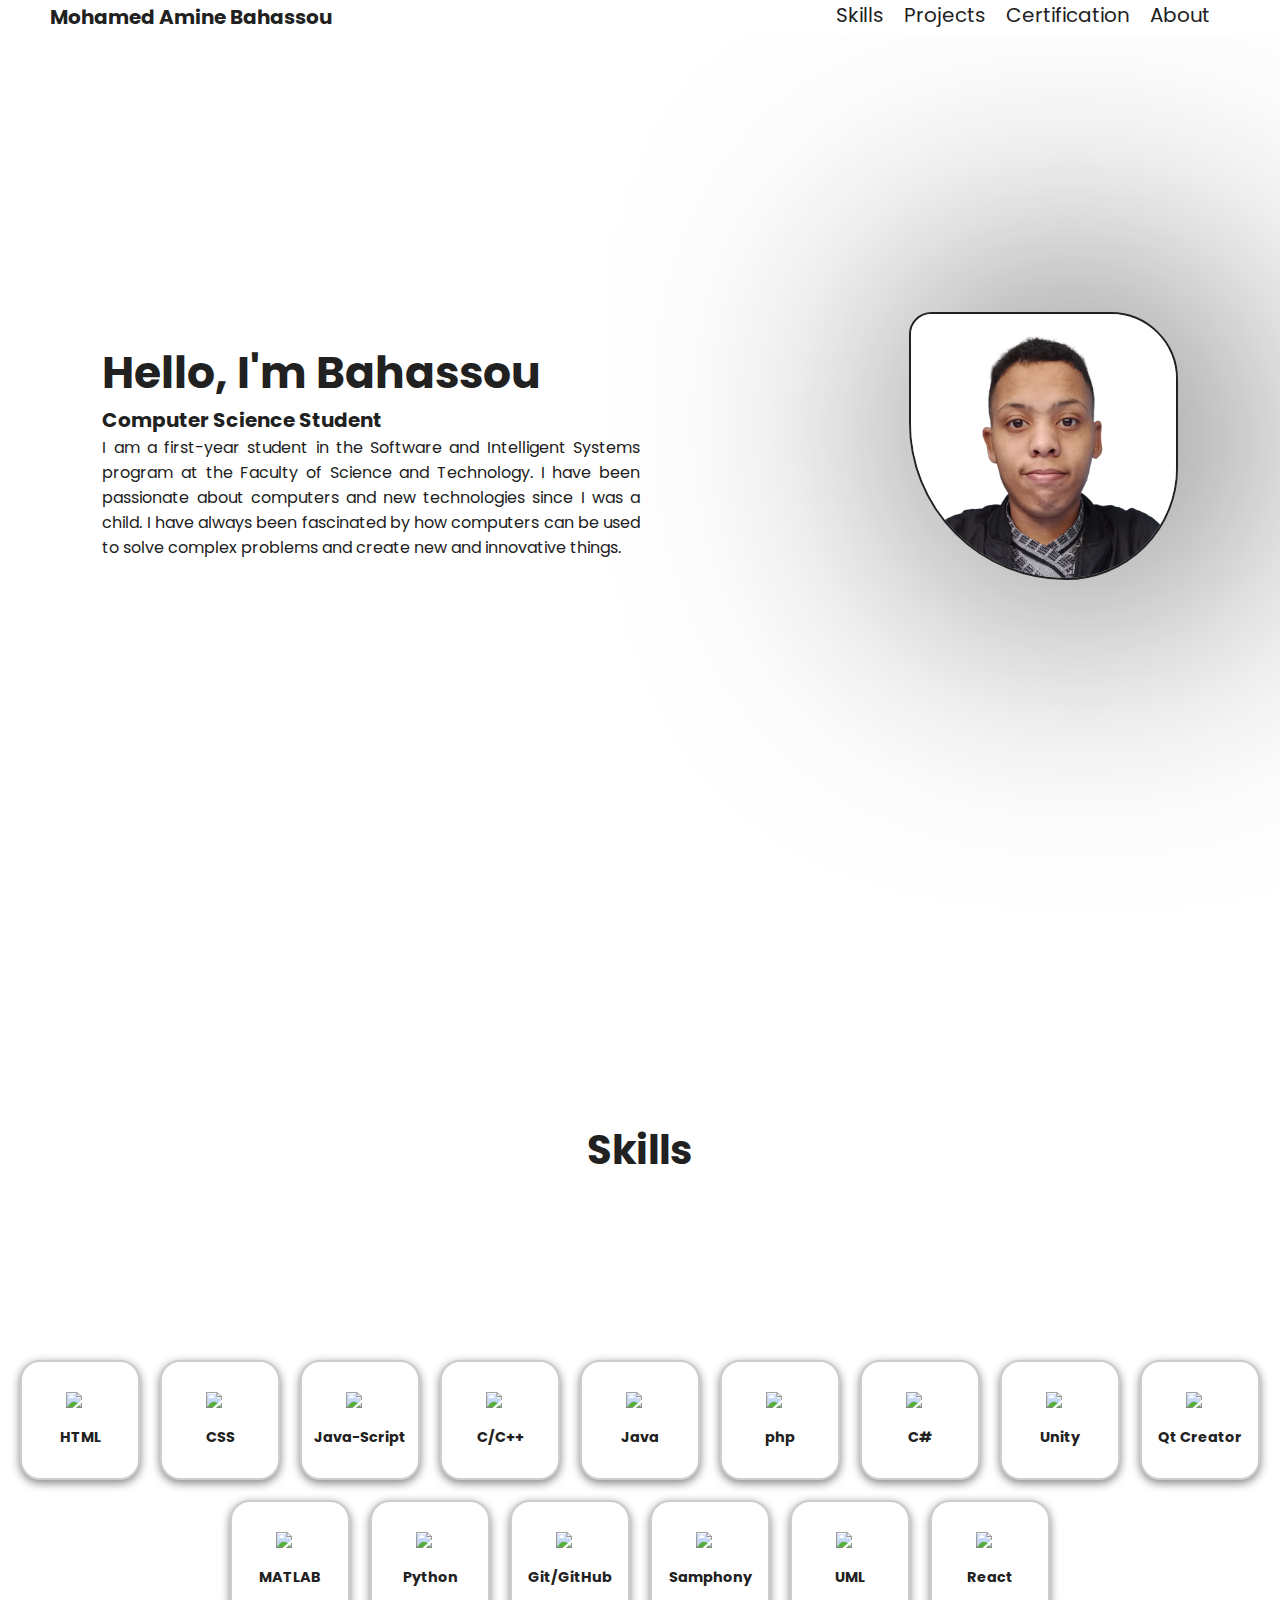
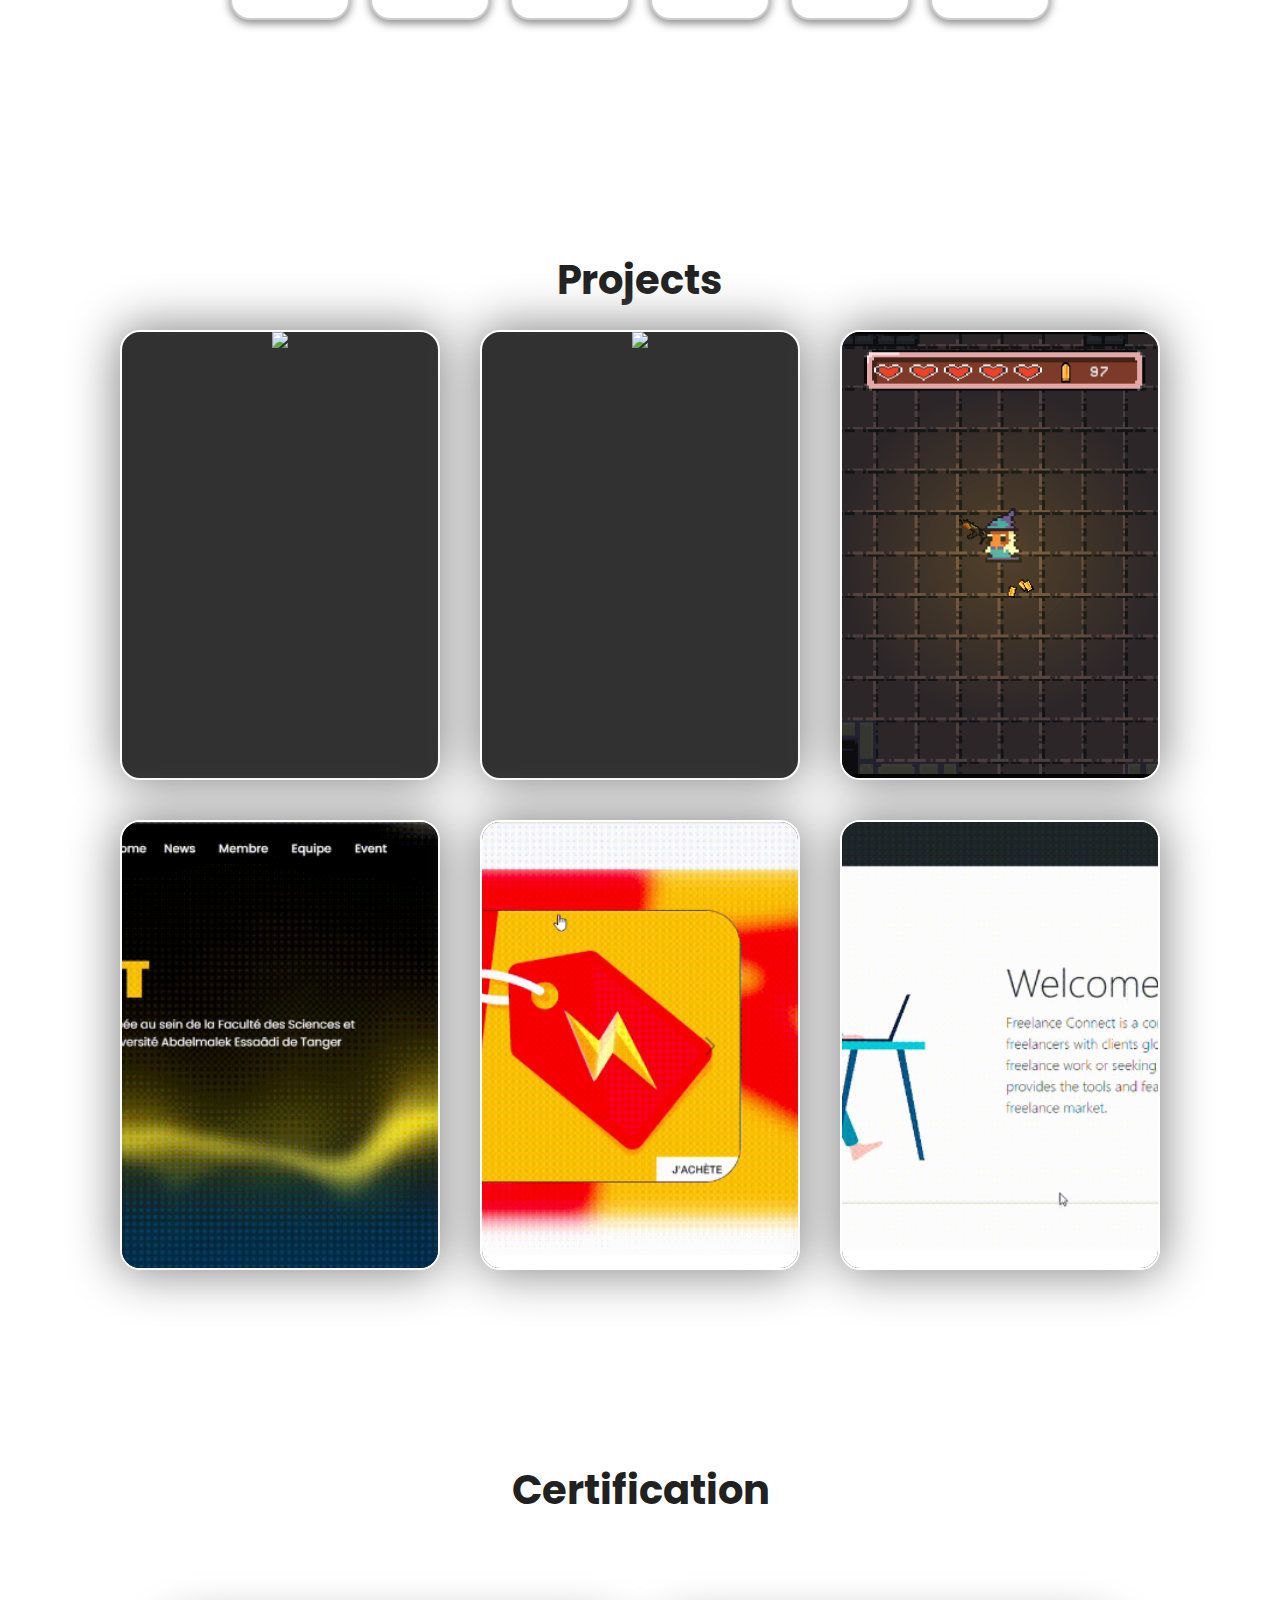
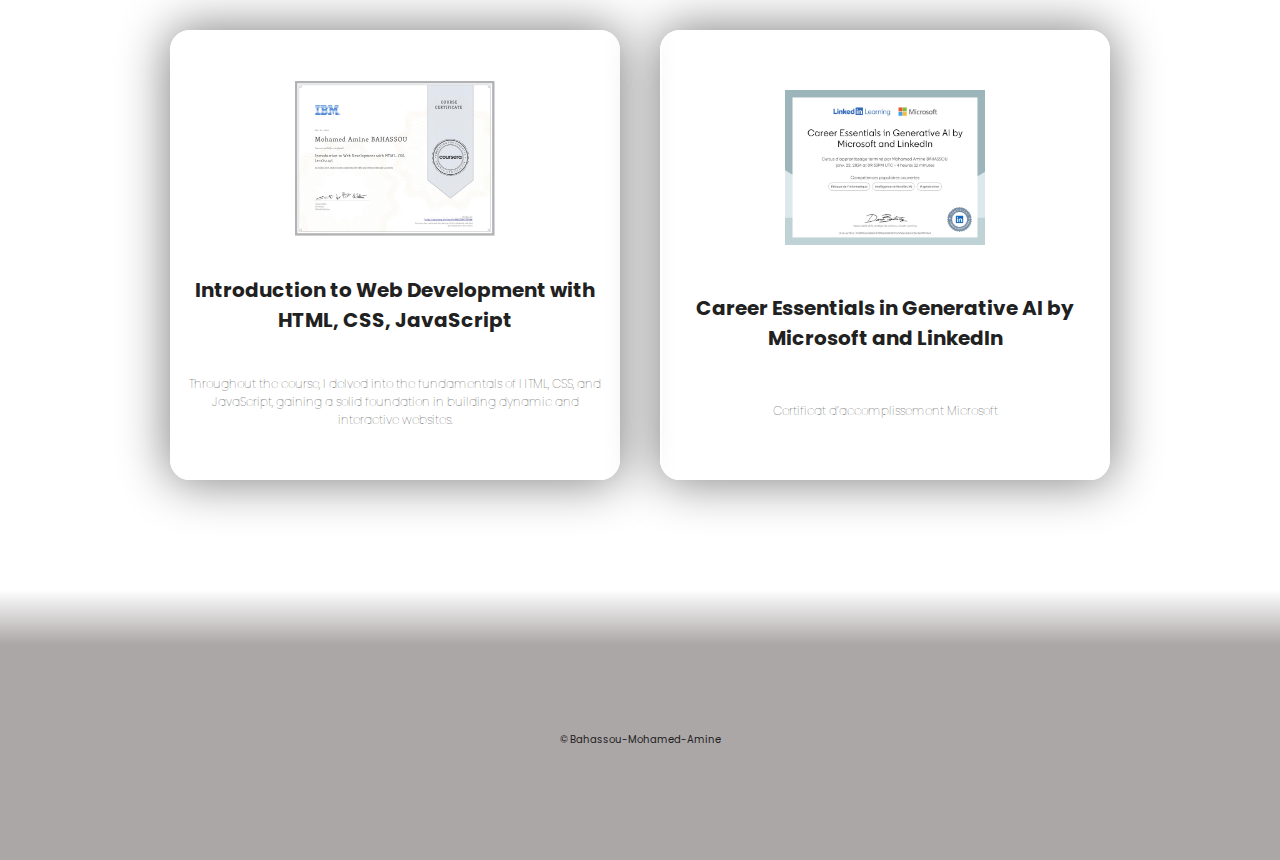
==== index.html @ 05a854dd "views-counter" ====
<!DOCTYPE html>
<html>
<head>
    <title>Mohamed Amine BAHASSOU - Portfolio </title>
    <meta property="og:Mohamed Amine BAHASSOU | Portfolio" content="Mohamed Amine BAHASSOU - Portfolio" />
    <meta name="viewport" content="width=device-width,initial-scale=1.0">
    <link rel="stylesheet" href="style.css">
    <link href='https://fonts.googleapis.com/css?family=Poppins' rel='stylesheet'>
    <link rel="stylesheet" href="https://cdnjs.cloudflare.com/ajax/libs/font-awesome/6.5.1/css/all.min.css" integrity="sha512-DTOQO9RWCH3ppGqcWaEA1BIZOC6xxalwEsw9c2QQeAIftl+Vegovlnee1c9QX4TctnWMn13TZye+giMm8e2LwA==" crossorigin="anonymous" referrerpolicy="no-referrer" />
    <link rel="shortcut icon" href="https://www.svgrepo.com/show/13695/star.svg"  type="image/x-icon" />


</head>
<body >
    <div id="navbar" style="font-size:100px;">
        <div id="logo" >
            <a href="#"><h1 style="color: var(--secondary-color);">Mohamed Amine Bahassou</h1></a>
        </div>
        <div id="btn">
            <ul>
                <li><a href="#skills-section">Skills</a></li>
                <li><a href="#project-section">Projects</a></li>
                <li><a href="#certification-section">Certification</a></li>
                <li><a href="#about-section">About</a></li>
                <i class="fa-solid fa-moon" id="icon" style="cursor: pointer; margin-left: 20px;align-self: center;"></i>

            </ul>
        </div>
    </div>
    <script>
        var icon = document.getElementById("icon") ; 
        icon.onclick = function(){
            document.body.classList.toggle("dark-theme") ;
            if(document.body.classList.contains("dark-theme")){
            icon.classList = "fa-solid fa-sun" ; 
            }else{
            icon.classList = " fa-solid fa-moon" ; 
        } 
        }
    </script>


    <!--home-->

    <div id="home">
        <div class="container">
            <div id="hello">
                <i class="fa-solid fa-hands" style="color: #FFD43B;font-size: 50px;"></i>
                <h1>Hello, I'm Bahassou</h1>
                <h3>Computer Science Student</h3>
                <p>I am a first-year student in the Software and Intelligent Systems program at the Faculty of Science and Technology. I have been passionate about computers and new technologies since I was a child. I have always been fascinated by how computers can be used to solve complex problems and create new and innovative things.</p>
            </div>
            <div id="cover">
                <img src="img/Photo.png" width="50%">
            </div>
            <div class="website-counter-container"> 
                <a href='http://www.freevisitorcounters.com'>more on freevisitorcounters.com</a> <script type='text/javascript' src='https://www.freevisitorcounters.com/auth.php?id=892b68105a5a5cbf2c7d70c978893a005394b566'></script>
                <script type="text/javascript" src="https://www.freevisitorcounters.com/en/home/counter/1192663/t/3"></script>    
            </div>

        </div>
    </div>
    <div id="skills-section">
        <h1  id="title"><i class="fa-solid fa-code"></i> Skills </h1>
        <div id="skills">
            <div id="skill">
                <img src="https://cdn-icons-png.flaticon.com/512/732/732212.png" width="30%">
                <h3>HTML</h3>
            </div>
            <div id="skill">
                <img src="https://cdn-icons-png.flaticon.com/512/732/732190.png" width="30%">
                <h3>CSS</h3>
            </div>
            <div id="skill">
                <img src="https://cdn-icons-png.flaticon.com/512/5968/5968292.png" width="30%">
                <h3>Java-Script</h3>
            </div>
            <div id="skill">
                <img src="https://cdn-icons-png.flaticon.com/512/6132/6132222.png" width="30%">
                <h3>C/C++</h3>
            </div>
            <div id="skill">
                <img src="https://cdn-icons-png.flaticon.com/512/226/226777.png" width="30%">
                <h3>Java</h3>
            </div>
            <div id="skill" >
                <img src="https://cdn-icons-png.flaticon.com/512/5968/5968332.png" width="30%">
                <h3>php</h3>
            </div>
            <div id="skill">
                <img src="https://cdn-icons-png.flaticon.com/512/6132/6132221.png" width="30%">
                <h3>C#</h3>
            </div>
            <div id="skill">
                <img src="https://cdn4.iconfinder.com/data/icons/logos-brands-5/24/unity-512.png" width="30%" style="filter: drop-shadow(0 0 0.35rem rgb(255, 255, 255));">
                <h3>Unity</h3>
            </div>
            <div id="skill">
                <img src="https://upload.wikimedia.org/wikipedia/commons/thumb/0/0b/Qt_logo_2016.svg/1024px-Qt_logo_2016.svg.png" width="30%">
                <h3>Qt Creator</h3>
            </div>
            <div id="skill">
                <img src="https://upload.wikimedia.org/wikipedia/commons/thumb/2/21/Matlab_Logo.png/1200px-Matlab_Logo.png" width="30%">
                <h3>MATLAB</h3>
            </div>
            <div id="skill">
                <img src="https://upload.wikimedia.org/wikipedia/commons/thumb/c/c3/Python-logo-notext.svg/1869px-Python-logo-notext.svg.png" width="30%">
                <h3>Python</h3>
            </div>
            <div id="skill">
                <img src="https://upload.wikimedia.org/wikipedia/commons/thumb/3/3f/Git_icon.svg/2048px-Git_icon.svg.png" width="30%">
                <h3>Git/GitHub</h3>
            </div>
            <div id="skill">
                <img src="https://static-00.iconduck.com/assets.00/symfony-icon-512x512-g7hivt0k.png" width="30%">
                <h3>Samphony</h3>
            </div>
            <div id="skill">
                <img src="https://enzofilangi.fr/en/assets/images/programming-logos/UML.png" width="30%">
                <h3>UML</h3>
            </div>
            <div id="skill">
                <img src="https://upload.wikimedia.org/wikipedia/commons/thumb/a/a7/React-icon.svg/2300px-React-icon.svg.png" width="30%">
                <h3>React</h3>
            </div>


            <!--soon-->

            <!--
            <div id="skill">
                <img src="https://static-00.iconduck.com/assets.00/laravel-icon-1990x2048-xawylrh0.png" width="30%">
                <h3>Laravel</h3>
            </div>
            <div id="skill">
                <img src="https://cdn.iconscout.com/icon/free/png-256/free-microsoft-dotnet-1-1175178.png" width="30%">
                <h3>.NET</h3>
            </div>
            -->
            <!--skill-->
        </div>
        
    </div>


    <!--project section-->

    <div id="project-section">
        <h1 id="title"><i class="fa-solid fa-paperclip" ></i> Projects</h1>
        <div id="projects">
            <div id="project">
                <div class="center">
                    <img src="https://c.clc2l.com/c/thumbnail280/t/q/t/qt-creator-zOz9gO.png">
                </div>
                
                    <div id="description">
                        <p>Management of the Computer Engineering department: <br>
                            <span>A project for module C++ . In this project we are used Qt creator for generate multiple Interfaces. for more details you can click the button bellow.</span> 
                            <br>
                            <span style="font-size: small; font-weight:bold;">
                                Technologies : 
                            </span>
                            <span>
                                <br>
                                QT Creator, C++
                            </span>
                        <div class="links">
                            <a class="github" target="_blank" href="https://github.com/Medamine-Bahassou/Gestion-de-departement-genie-informaique-qt-creator"><i class="fa-brands fa-github"></i></a>
                        </div>
                    </div>
                
            </div>
            
            <div id="project">
                <div class="center">
                    <img src="https://fiverr-res.cloudinary.com/images/q_auto,f_auto/gigs/341563401/original/20e76800e6bf232447d828757be3d4e24d4c1c70/do-your-matlab-programming-simulink-image-and-gui-projects.jpg">
                </div>
                
                <div id="description">
                        <p>Gauss Newton method: <br>
                        <span>A project for module Mathematics for engeneer . In this project we are used MATLAB for Creating the algorithme of Gauss-Newton. for more details you can click the button bellow. </span> 
                        <br>
                        <span style="font-size: small; font-weight:bold;">
                            Technologies : 
                        </span>
                        <span>
                            <br>
                            MATLAB
                        </span>
                    <div class="links">
                        <a target="_blank" href="https://docs.google.com/presentation/d/1ntBXUY_X8pHQ9L26POxz6toremjsD5Uf/edit?usp=sharing&ouid=106565951434007096010&rtpof=true&sd=true"><i class="fas fa-file-powerpoint"></i></a>
                    </div>
                </div>
                
            </div>

            <div id="project">
                <div class="center">
                    <img src="./img/Project/Game.PNG">
                </div>
                
                <div id="description">
                        <p>Dungeon Loop: <br>
                        <span>This project is a 2D top-down game featuring procedural map generation, 
                            as well as pathfinding algorithms such as Dijkstra and A* (A star). 
                            The game provides an immersive experience with dynamically generated maps and challenging navigation scenarios. 
                        </span> 
                        <br>
                        <span style="font-size: small; font-weight:bold;">
                            Technologies : 
                        </span>
                        <span>
                            <br>
                            Unity Game Engine, C#
                        </span>
                        <div class="links">
                            <a class="github" target="_blank" href="https://github.com/Medamine-Bahassou/Unity-Project-Procedural-Map-Generation-PathFinding"><i class="fa-brands fa-github"></i></a>
                            <br><a class="github" target="_blank" href="https://play.unity.com/mg/other/dungeon-loop-webgl"><i class="fa-solid fa-globe"></i></a>    
                        </div>
                </div>
                
            </div>


            
            <div id="project">
                <div class="center">
                    <img src="./img/Project/GamingClub.PNG">
                </div>
                
                <div id="description">
                        <p>AFSTET Gaming Club Website: <br>
                        <span>Le site web du Club Gaming de la FSTT est une plateforme développée en utilisant les technologies PHP,
                             JavaScript, HTML/CSS. Ce site offre une gamme de fonctionnalités permettant de gérer les actualités,
                              les événements, les administrateurs, ainsi que les comptes utilisateurs (connexion et inscription).
                        </span> 
                        <br>
                        <span style="font-size: small; font-weight:bold;">
                            Technologies : 
                        </span>
                        <span>
                            <br>
                            HTML, Bootstrap, PHP
                        </span>
                        <div class="links">
                            <a class="github" target="_blank" href="https://github.com/Medamine-Bahassou/Club_Gaming_FSTT_Website"><i class="fa-brands fa-github"></i></a>
                            <br><a class="github" target="_blank" href="https://medaminebh.000webhostapp.com/home/home.php"><i class="fa-solid fa-globe"></i></a>    
                        </div>
                </div>
                
            </div>




            <div id="project">
                <div class="center">
                    <img src="./img/Project/E-commerce.PNG">
                </div>
                
                <div id="description">
                        <p>MedShop E-Commerce website: <br>
                        <span>MedShop est un site E-Commerce développé avec Symfony et Bootstrap. 
                            Ce site a été réalisé par Mohamed Amine Bahassou. Il offre des fonctionnalités permettant d'ajouter, 
                            supprimer et modifier des produits ou des profils, ainsi que de gérer le panier d'achats et les commandes.
                        </span> 
                        <br>
                        <span style="font-size: small; font-weight:bold;">
                            Technologies : 
                        </span>
                        <span>
                            <br>
                            Symfony , Bootstrap
                        </span>
                    <div class="links">
                        <a class="github" target="_blank" href="https://github.com/Medamine-Bahassou/MedShop_E-Commerce-Website-Symfony"><i class="fa-brands fa-github"></i></a>
                    </div>
                </div>
                
            </div>


            <div id="project">
                <div class="center">
                    <img src="./img/Project/3ML.PNG">
                </div>
                
                <div id="description">
                        <p>3ML: <br>
                        <span>Symfony React app Platform 3ML (عمل) for freelancers, 
                            Project that connect freelancers with tailored job opportunities based on their skills and preferences. 
                        </span> 
                        <br>
                        <span style="font-size: small; font-weight:bold;">
                            Technologies : 
                        </span>
                        <span>
                            <br>
                            Symfony, React, Bootstrap
                        </span>
                        <div class="links">
                            <a class="github" target="_blank" href="https://github.com/Medamine-Bahassou/Symfony-React-app-Platform-3ML"><i class="fa-brands fa-github"></i></a>
                        </div>
                </div>
                
            </div>

            
        </div>
    </div>
    <div id="education-section">
        <div id="educations">
            <div id="education">

            </div>
            <!--education soon-->
        </div>
    </div>
    <div id="certification-section">
        <h1 id="title"><i class="fa-solid fa-certificate"></i> Certification</h1>
        <div id="certifications">
            <div id="certification" class="image-container">
                <img src="img/Certificates/Certificat1.jpg" >
                <h3>Introduction to Web Development with HTML, CSS, JavaScript</h3>
                <span>Throughout the course, I delved into the fundamentals of HTML, CSS, and JavaScript, gaining a solid foundation in building dynamic and interactive websites. </span>
            </div>
            <div id="certification" class="image-container">
                <img src="img/Certificates/Certificat2.jpg" >
                <h3>Career Essentials in Generative AI by Microsoft and LinkedIn</h3>
                <span>Certificat d’accomplissement Microsoft</span>
            </div>
            
            <!--certificat-->

            
            <!--popup certificate-->
            <div class="contain">
                <div class="popup-image">
                    <span>&times;</span>
                    <img src="https://media.licdn.com/dms/image/D5622AQGNZ6VmEHBlSg/feedshare-shrink_1280/0/1705960418934?e=1710979200&v=beta&t=91ksw4JprnMWxMQXSuSDdMYfQ7XGCJTHpJr5dg4gDjs">
                </div>
            </div>
        </div>
        <script>
            document.querySelectorAll('.image-container img').forEach(image =>{
            image.onclick = () => {
            document.querySelector('.popup-image').style.display = 'block';
            document.querySelector('.popup-image img').src = image.getAttribute('src');
            }
            });
            document.querySelector('.popup-image span').onclick = () => {
            document.querySelector('.popup-image').style.display = 'none';
            }
          </script>
    </div>
    <div>
        
    </div>
    <div id="about-section">
        <div id="contact">
            <a  target="_blank" href="https://www.facebook.com/mohamedamine.bahassou.1/"> <i class="fa-brands fa-facebook" ></i></a>
            <a target="_blank" href="https://www.linkedin.com/in/mohamed-amine-bahassou/"><i class="fa-brands fa-linkedin" ></i></a>
            <p style="font-size: x-small;">&copy; Bahassou-Mohamed-Amine</p>
        </div>
    </div>
    
    <script src="java.js"></script>
</body>
</html>
---- style.css ----
/*starting animation */
#home{
    animation-name: start;
    animation-duration: 0.8s;
}

@keyframes start {
    from{
        opacity: 0;
        translate: 0 -20px;
    }
    to{
        opacity: 1;
        translate: 0 0;
    }
}


/*******************/

/*zoom certificate*/
.contain{
    position: relative;
}

.contain .popup-image{
    position: fixed;
    top: 0; left: 0;
    background: rgba(0, 0, 0, 0.705);
    height: 100%;
    width: 100%;
    z-index: 100;
    display: none;
    
}

.popup-image span{
    position: absolute;
    top:20px;right: 0;
    font-size: 60px;
    font-weight: bolder;
    color: #fff;
    cursor: pointer;
    z-index: 100;
}


.contain .popup-image img{
    position: absolute;
    top: 50%; left: 50%;
    transform: translate(-50%,-50%);
    border : 5px solid white ; 
    border-radius: 5px;
    width: 50%;
    object-fit: cover;
}
/*******************/


*{
    padding: 0;
    margin: 0;
    box-sizing: border-box;
    text-decoration: none;
    font-family: 'Poppins';
    scroll-behavior: smooth;
    transition: .2s;
    font-size: 20px;
    /* font-size: 40px; pour  width = 2560 */
}
#title{
    font-size: 200%;
    color: var(--secondary-color);

}


span{
    font-size: small; 
    font-weight: 100;
    font-size: 0.6em;
}

:root{
    --primary-color: #ffffff ; 
    --secondary-color: #212121 ; 
}


.dark-theme{
    --primary-color: #000106 ; 
    --secondary-color: #fff ; 
}

.fa-solid.fa-moon:hover ,.fa-solid.fa-sun:hover {
    transform: rotate(-30deg);
}

.fa-solid.fa-hands:hover{
    transform: rotate(30deg);
}


::selection {
    color: var(--primary-color);
    background: var(--secondary-color);
  }
#projects p::selection{
    color : white ; 
    background: black;
}

#cover{
    text-align: right;
    width:50%;
}


#cover img{
    user-select: none;

    border : 2px solid var(--secondary-color) ; 
    border-radius: 10% 30% 50% 70%;
    animation-name: cover_anim;
    animation-duration: 7s;
    animation-iteration-count: infinite;
    animation-direction: alternate;

    filter: drop-shadow(30px 0px 150px  var(--secondary-color));
    cursor: pointer;
    transition: .2s;
}

@keyframes cover_anim {
    0% {
        border-radius: 50% 60% 50% 70%;
    }
    25% {
        border-radius: 50% 70% 60% 80%;
    }
    50% {
        border-radius: 70% 60% 90% 60%;
    }
    75% {
        border-radius: 60% 65% 50% 70%;
    }
    100% {
        border-radius: 65% 70% 50% 70%;
    }
}



#cover img:hover{
    transform:scale(1.01);
}

  h1{
    text-align: center;
  }
#navbar{
    background-color: var(--primary-color);
    width: 100%;
    position: fixed; 
    display: flex;
    justify-content: space-between;
    align-items: center;
    color: var(--secondary-color);
    padding-left: 50px;
    padding-right: 50px;
    z-index: 9999;
    /* box-shadow: 0 1px 20px 2px rgb(80, 80, 80); */
}
#btn ul{
    display: flex;
    flex-direction: row;
}
#btn li{
    margin-left: 10px;
    list-style: none;
    color: rgb(252, 252, 252);
    margin-left: 20px;
    margin-bottom: 2px;
    padding-bottom: 2px;
}


#btn a{
    color : var(--secondary-color) ; 
}
#btn a:hover {
    color : gray; 
}


#btn  li:hover{
    cursor: pointer;
    border-bottom: 2px rgb(255, 255, 255);


}

 #home{
    min-height: 100vh;
    background: var(--primary-color);
    color: var(--secondary-color);
    display: flex;
    justify-content: center;

}


.container{
    width: 100%;
    display: flex;
    flex-direction: row;
    justify-content: space-between;
    align-items: center;
    padding: 8% ; 


}

 

#hello{
    text-align: justify;
    width: 50%;
}

#hello h1{
    text-align: left;
    font-size: 2.2em;
}
#hello p {
    font-size: medium;
}





#skills-section{
    padding-top: 50px;
    min-height: 100vh;
    display: flex ;
    flex-direction: column; 
    justify-content: space-evenly;
    background: var(--primary-color);
    color: var(--secondary-color);
}

#skills{
    display: flex;
        flex-wrap: wrap;
        flex-direction: row;
        justify-content: center;
}

#skill{
    border-radius: 20px;
    border:2px solid rgb(206, 205, 205);
    background-color: var(--primary-color);
    box-shadow: 0 3px 10px #808080;
    height: 10em;
    width:10em;
    align-items: center;
    overflow: hidden;
    margin: 10px;
    padding: 10px;
    transition:.2s;
    display: flex;
    flex-direction: column;
    justify-content: space-evenly;
    font-size:0.6em ; 
    text-align: center;
}
#skill:hover{
    transform: scale(1.02);
    cursor: pointer;
    background: linear-gradient(180deg , var(--primary-color)  80%, rgba(241, 233, 233, 0.473));
}

#skill h3{
    font-size:120%;
}


#project-section{
    padding-top: 50px;
    min-height: 100vh;
    display: flex ;
    flex-direction: column; 
    justify-content: space-evenly;
    background-color: var(--primary-color);
    color: var(--secondary-color);
}

#projects{
        display: flex;
        flex-wrap: wrap;
        flex-direction: row;
        justify-content: center;

}

#project{
    background-color: rgb(49, 49, 49);
    box-shadow: 0 0 50px 2px gray;
    border : 2px solid white ; 
    border-radius: 20px;
    height: 50vh;
    flex-basis: 25%;
    overflow: hidden;
    position: relative;
    margin: 20px;
    text-align: center;
    padding: 0;
}

#project img{
    top: 0;
    padding: 15px;
    padding: 0;
    height: 100%;
    
}

.center{
    display: flex;
    justify-content: center;
    height: 100%;
    padding: 0;
    margin: 0;
}

#project p{
    width: 100%;
    height: 50vh;
    top: 0 ;
    text-align: left;
    padding-top: 10%;
    position: absolute;
    padding: 5%;
    color: rgba(255, 255, 255, 0);
    transition: .7s;
    font-weight:bold;
    margin: 0;
    font-size: large;
}

#project p:hover{
    top: 0 ;
    padding-top: 10%;
    position: absolute;
    background-color:  rgba(255, 255, 255, 0.658);
    padding: 5%;
    height: 100%;
    color: black;
    backdrop-filter: blur(1rem);
    cursor: pointer;
    margin: 0;
}

#project a{
    text-decoration: none;
    color: blue;
}
#project a:visited{
    text-decoration: none;
    color: blue;
}
#description{
    padding: 0;
    margin: 0;
}

#description span {
    list-style:circle;
}


#project source{
    top: 0;
    position: absolute;
}



.links {
    position: absolute;
    bottom:0 ;
    right: 0;
    padding-right: 5%;
    padding-bottom: 5%; 
    font-size: 25px;
}





#certification-section{
    padding-top: 50px;
    display: flex;
    flex-direction: column;
    text-align: center;
    padding-top: 80px;
    min-height: 100vh;
    justify-content: space-evenly;
    background-color: var(--primary-color);
    color: var(--secondary-color);
}
#certifications{
    display: flex;
    flex-direction: row;
    justify-content: center;
    flex-wrap: wrap;
}


#certification{
    margin: 20px;
    min-height: 50vh;
    max-height: 70cap;
    max-width: 50vh;
    overflow: hidden;
    border : 2px solid white ; 
    border-radius: 20px;
    box-shadow: 0 0 50px 2px gray;
    padding: 10px;
    display: flex;
    flex-direction: column;
    justify-content: space-evenly;
    align-items: center;
    cursor: pointer;
    transition: .2s;
}
#certification:hover{
    transform: translate(0,-5px);
}
#certification img{
    width: 10em;
}





#about-section{
    background-color: var(--secondary-color);
    min-height: 30vh;
    display: flex;
    justify-content: center;
    align-items: center;
    text-align: center;
    background : linear-gradient(360deg,rgb(172, 167, 167) 80%,var(--primary-color))  ;

}

#contact a{
    margin: 20px;
    cursor: pointer;
    color : var(--secondary-color) ; 
}
#contact{
    color  : var(--secondary-color) ; 
}









@media screen and (max-width: 800px) {
    #navbar{
        width: 100%;
        position: fixed; 
        display: flex;
        justify-content: space-between;
        align-items: center;
        padding-left: 50px;
        padding-right: 50px;
        z-index: 9999;
        /* box-shadow: 0 1px 20px 2px rgb(80, 80, 80); */
    }
    #btn ul{
        display: flex;
        flex-direction: row;
    }
    #btn li{
        margin-left: 10px;
        list-style: none;
        color: rgb(252, 252, 252);
        margin-left: 10px;
        margin-bottom: 2px;
        padding-bottom: 2px;
    }
    
    
    #btn a{
        font-size: small;
    }
    #btn a:hover {
        color : gray; 
    }
    
    
    #btn  li:hover{
        cursor: pointer;
        border-bottom: 2px rgb(255, 255, 255);
    
    
    }
    



    /*  */

    .popup-image span{
    top: 20px;right: 0;
    }
   
    #title{
        font-size: 1.4em;
    }
    #title i{
        font-size: 1em;
    }
    
    #navbar h1{
        font-size: medium;
    }
    #cover img{
        width: 100%;
    }
    
    #navbar{
        display: flex;
        flex-direction: column;
        font-size: small;
    }
   
    *{
        padding: 0;
    }
    #home{
        padding: 100px 0;
    }

    .container{
        flex-direction: column; 
        margin: 0;
    }
    #hello{
        margin-bottom: 80px;
        padding: 0;
        width: 100%;
    }
    #hello h1{
        font-size: 1.2em;
    }
    #hello h3 {
        font-size: 0.9em;
    }
    #hello p{
        font-size:10px;
    }
    
    #skills-section{
        padding-top: 20%;
    }
    #skill{
        width: 10em;
        align-items: center;
        overflow: hidden;
        margin: 10px;
        padding: 10px;
        height: 100px;
        font-size: 0.6em;
    }
    #project-section{
        padding-top: 20%;
    }
   
    #project{
        flex-basis: 80%;    
    }
    
    .contain .popup-image img{
        width: 80%;
    }
    .popup-image span{
        top:40px;right: 0;
    }
    

}


@media (min-width: 1440px) {
    *{
        font-size: 40px;
    }
    #hello p {
        font-size: x-large;
    }
    #project p{       
        font-size: 1em;
    }
}


.website-counter-container{
    padding: 10px;
    position: absolute;
    bottom: 0;
    right: 0 ;   
    pointer-events: none;
}


.website-counter-container a{
    color: rgba(255, 255, 255, 0)
}
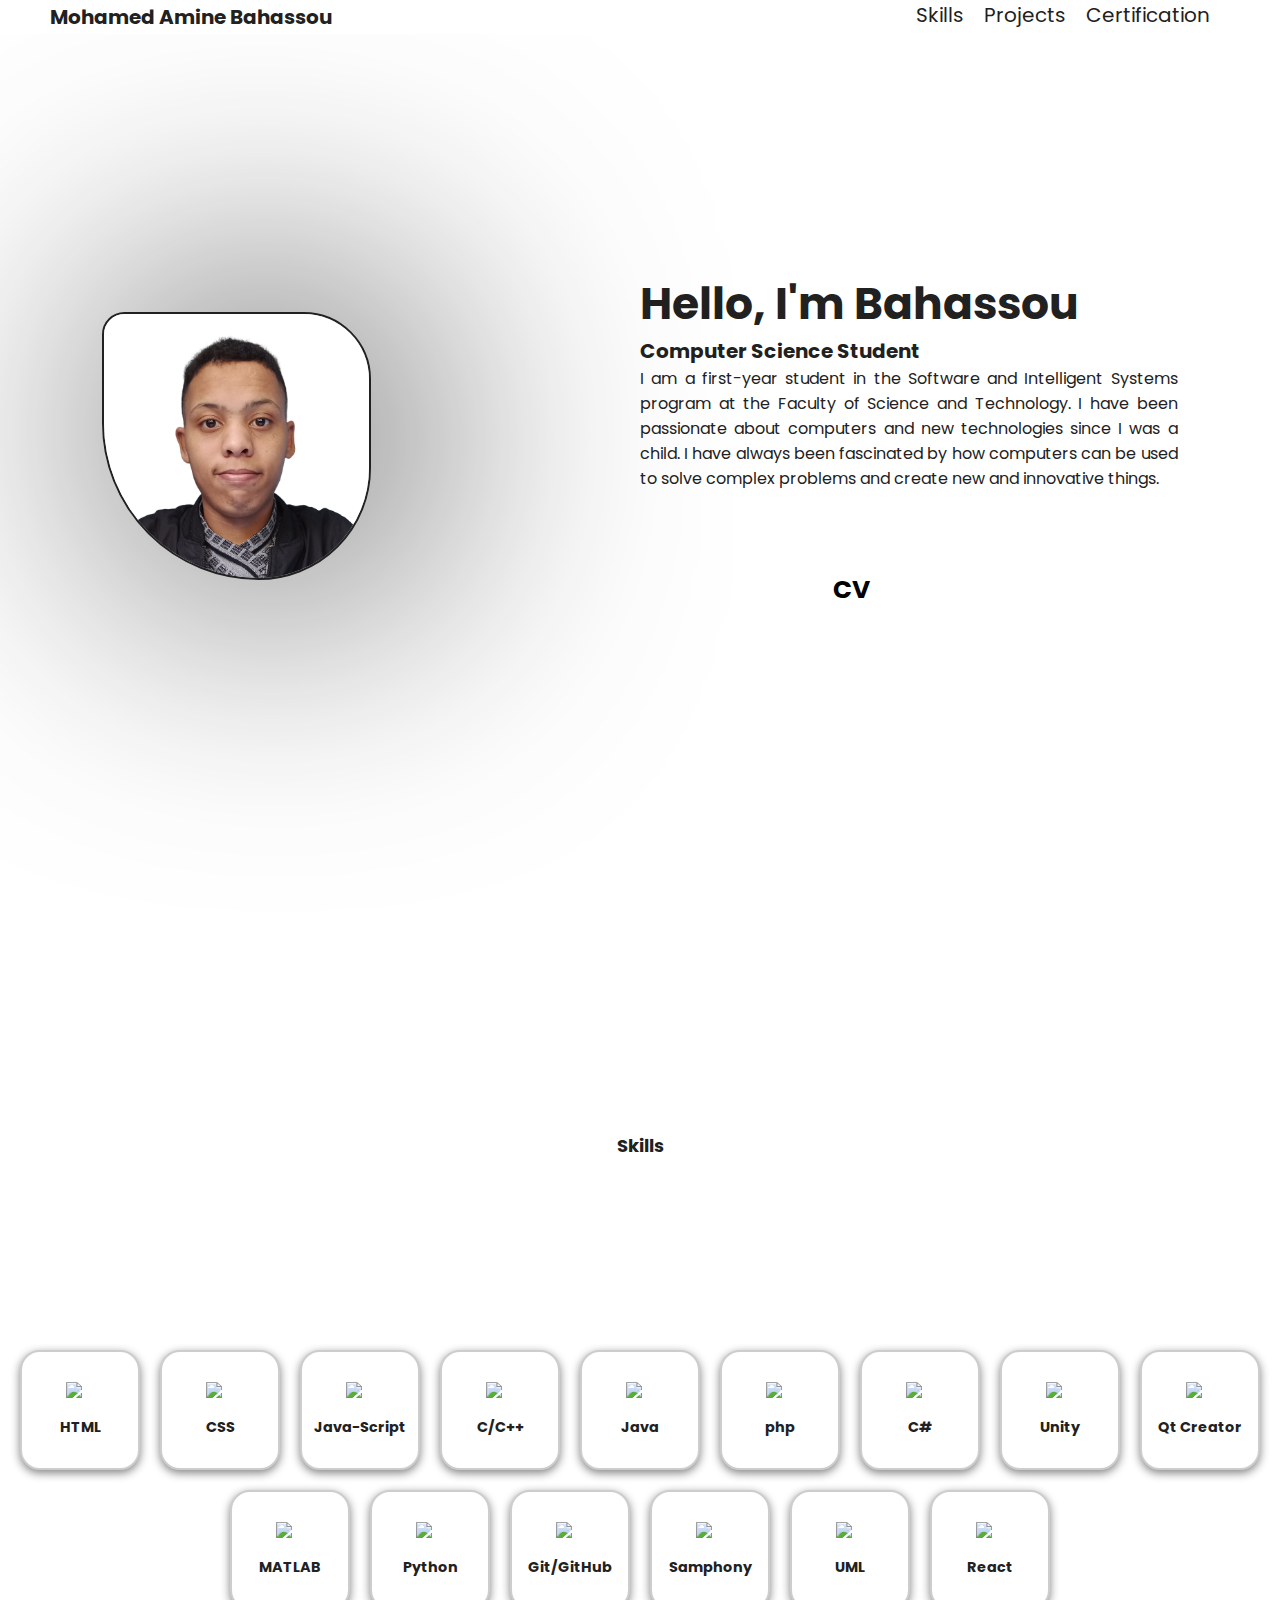
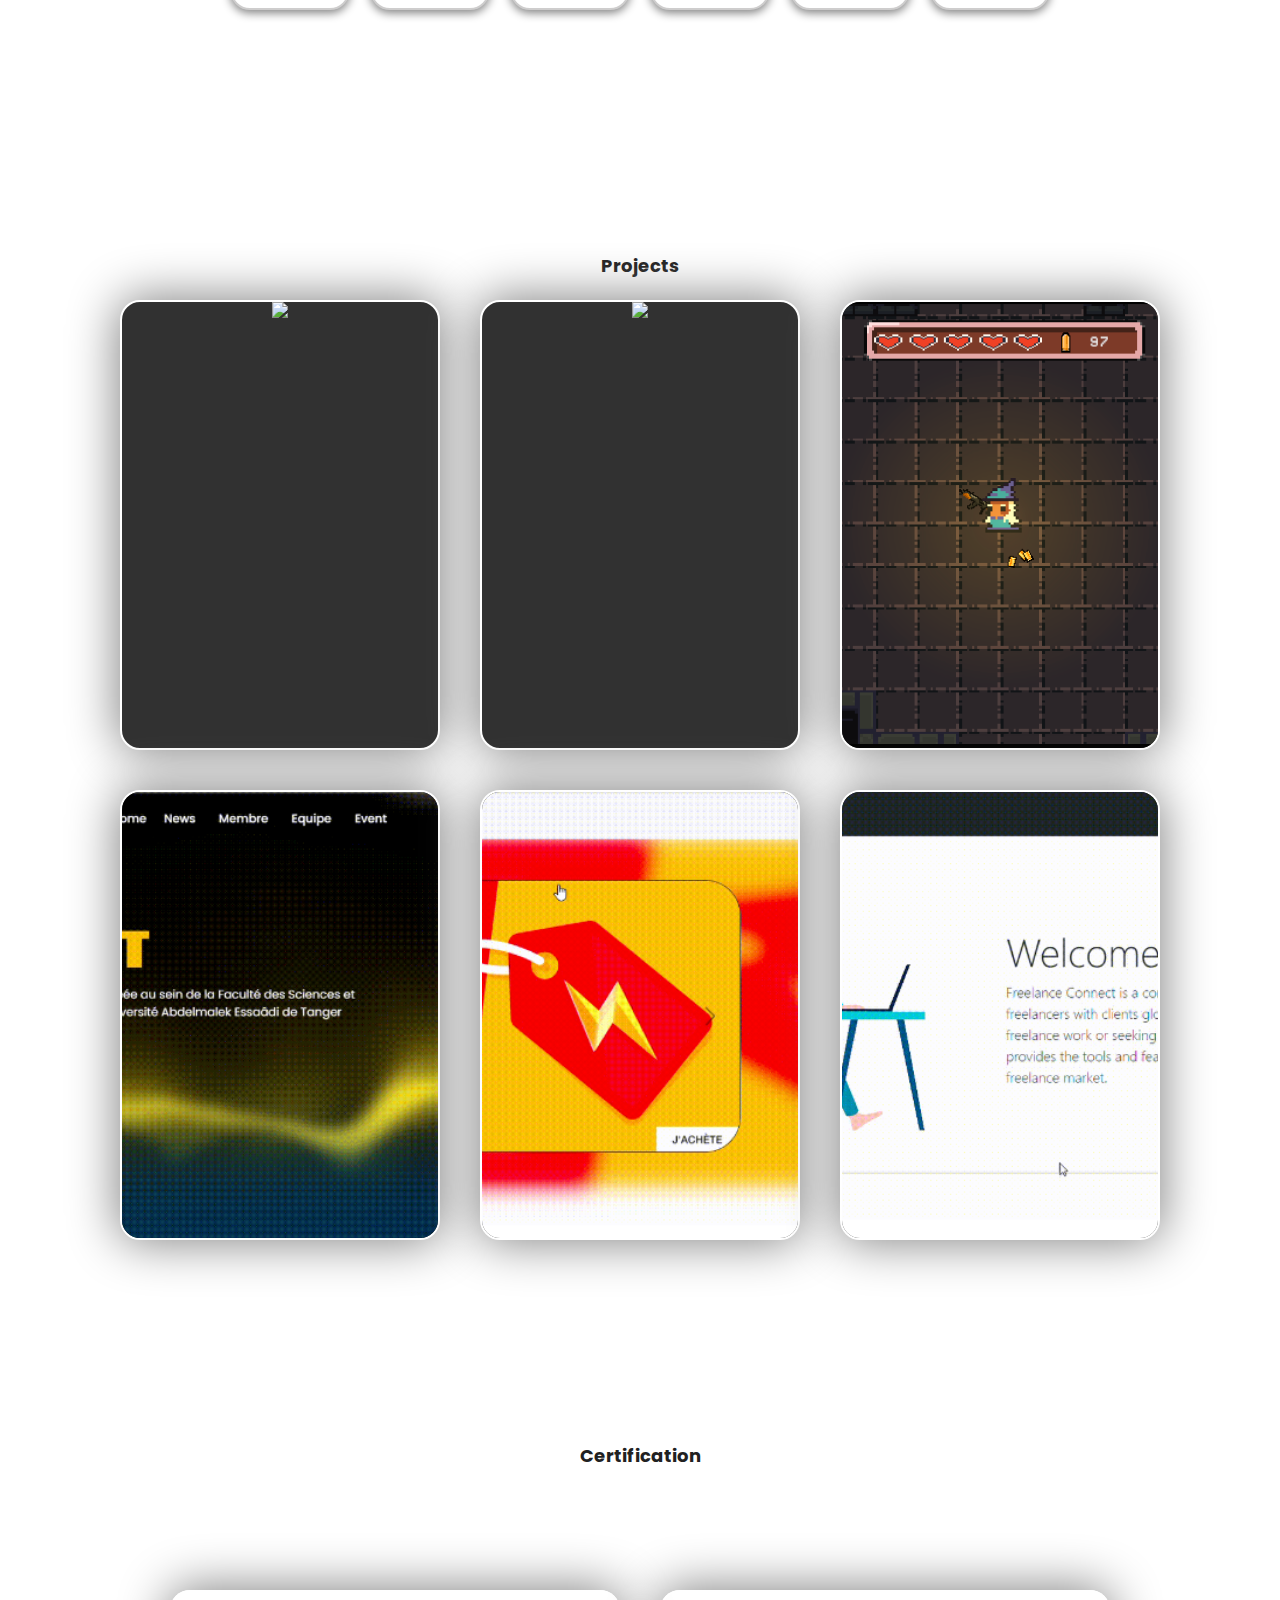
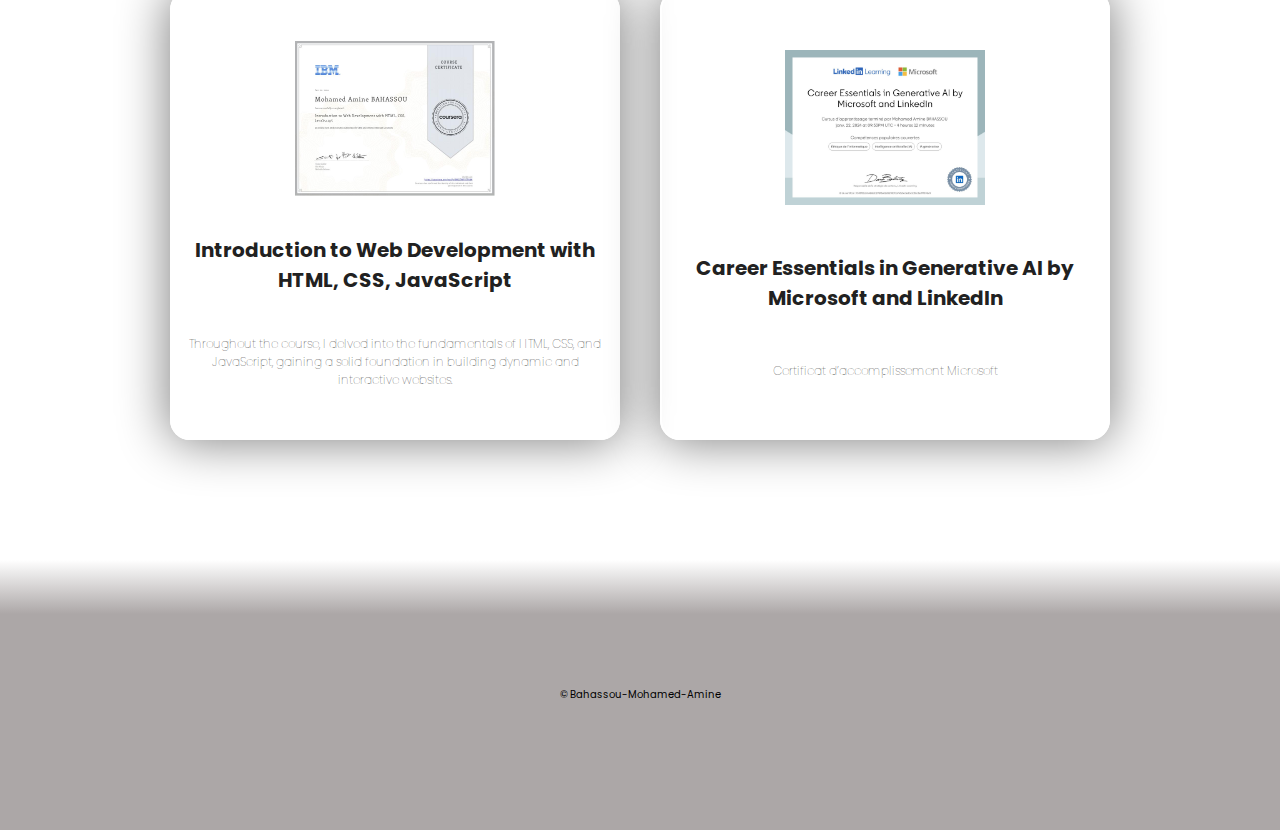
==== commit a2fcd4fe: "new design" ====
--- a/index.html
+++ b/index.html
@@ -21,7 +21,6 @@
                 <li><a href="#skills-section">Skills</a></li>
                 <li><a href="#project-section">Projects</a></li>
                 <li><a href="#certification-section">Certification</a></li>
-                <li><a href="#about-section">About</a></li>
                 <i class="fa-solid fa-moon" id="icon" style="cursor: pointer; margin-left: 20px;align-self: center;"></i>
 
             </ul>
@@ -44,18 +43,28 @@
 
     <div id="home">
         <div class="container">
+            <div id="cover">
+                <img src="img/Photo.png" width="50%">
+            </div>
+
             <div id="hello">
                 <i class="fa-solid fa-hands" style="color: #FFD43B;font-size: 50px;"></i>
                 <h1>Hello, I'm Bahassou</h1>
                 <h3>Computer Science Student</h3>
-                <p>I am a first-year student in the Software and Intelligent Systems program at the Faculty of Science and Technology. I have been passionate about computers and new technologies since I was a child. I have always been fascinated by how computers can be used to solve complex problems and create new and innovative things.</p>
-            </div>
-            <div id="cover">
-                <img src="img/Photo.png" width="50%">
-            </div>
+                <p>I am a first-year student in the Software and Intelligent Systems program at the Faculty of Science and Technology.
+                    I have been passionate about computers and new technologies since I was a child.
+                    I have always been fascinated by how computers can be used to solve complex problems and create new and innovative things.</p>
+                <br><br>
+                <div id="contact" style="display: flex; justify-content:center ; align-items:center; margin-right: 4px; ">
+                    <a class="cv" target="_blank" href="https://drive.google.com/file/d/1XT7z1f5aFFfff4ModOf7cbdxHZNnXdJi/view?usp=sharing"><p style="font-weight:bolder; font-size: 25px;" >CV</p></a>
+                    <a class="facebook" target="_blank" href="https://www.facebook.com/mohamedamine.bahassou.1/"> <i class="fa-brands fa-facebook" style="font-size: 35px;" ></i></a>
+                    <a class="linkedin"  target="_blank" href="https://www.linkedin.com/in/mohamed-amine-bahassou/"><i class="fa-brands fa-linkedin" style="font-size: 35px;" ></i></a>        
+                    <a class="github"  target="_blank" href="https://github.com/Medamine-Bahassou"><i class="fa-brands fa-github" style="font-size: 35px;" ></i></a>        
+                </div>
+            </div>
+            
             <div class="website-counter-container"> 
-                <a href='http://www.freevisitorcounters.com'>more on freevisitorcounters.com</a> <script type='text/javascript' src='https://www.freevisitorcounters.com/auth.php?id=892b68105a5a5cbf2c7d70c978893a005394b566'></script>
-                <script type="text/javascript" src="https://www.freevisitorcounters.com/en/home/counter/1192663/t/3"></script>    
+                <div id="sfcntfs8g98tzrkpfdrw5kn5jaqa7encn83"></div><script type="text/javascript" src="https://counter4.optistats.ovh/private/counter.js?c=ntfs8g98tzrkpfdrw5kn5jaqa7encn83&down=async" async></script><noscript><a href="https://www.freecounterstat.com" title="free traffic counter"><img src="https://counter4.optistats.ovh/private/freecounterstat.php?c=ntfs8g98tzrkpfdrw5kn5jaqa7encn83" border="0" title="free traffic counter" alt="free traffic counter"></a></noscript>            
             </div>
 
         </div>
@@ -356,10 +365,8 @@
     <div>
         
     </div>
-    <div id="about-section">
-        <div id="contact">
-            <a  target="_blank" href="https://www.facebook.com/mohamedamine.bahassou.1/"> <i class="fa-brands fa-facebook" ></i></a>
-            <a target="_blank" href="https://www.linkedin.com/in/mohamed-amine-bahassou/"><i class="fa-brands fa-linkedin" ></i></a>
+    <div id="last-section">
+        <div>
             <p style="font-size: x-small;">&copy; Bahassou-Mohamed-Amine</p>
         </div>
     </div>
--- a/style.css
+++ b/style.css
@@ -66,11 +66,10 @@
     scroll-behavior: smooth;
     transition: .2s;
     font-size: 20px;
-    /* font-size: 40px; pour  width = 2560 */
-}
+}
+
 #title{
-    font-size: 200%;
-    color: var(--secondary-color);
+    font-size: large;
 
 }
 
@@ -111,7 +110,6 @@
 }
 
 #cover{
-    text-align: right;
     width:50%;
 }
 
@@ -353,10 +351,10 @@
     top: 0 ;
     padding-top: 10%;
     position: absolute;
-    background-color:  rgba(255, 255, 255, 0.658);
+    background-color: var(--primary-color); /* Change 0.5 to your desired opacity value */
     padding: 5%;
     height: 100%;
-    color: black;
+    color: var(--secondary-color);
     backdrop-filter: blur(1rem);
     cursor: pointer;
     margin: 0;
@@ -447,7 +445,7 @@
 
 
 
-#about-section{
+#last-section{
     background-color: var(--secondary-color);
     min-height: 30vh;
     display: flex;
@@ -457,14 +455,30 @@
     background : linear-gradient(360deg,rgb(172, 167, 167) 80%,var(--primary-color))  ;
 
 }
-
+#contact{
+    margin-left: 10px;
+    margin-right: 10px;
+}
 #contact a{
     margin: 20px;
     cursor: pointer;
-    color : var(--secondary-color) ; 
+    color : black ; 
 }
 #contact{
-    color  : var(--secondary-color) ; 
+    color  : black ; 
+}
+
+#contact .facebook:hover{
+    color: blue;
+}
+#contact .cv:hover{
+    color: rgb(0, 255, 136);
+}
+#contact .github:hover{
+    color: purple;
+}
+#contact .linkedin:hover{
+    color: rgb(0, 102, 255);
 }
 
 
@@ -476,6 +490,12 @@
 
 
 @media screen and (max-width: 800px) {
+    #cover{
+        display: flex;
+        flex-direction: column;
+        justify-content: center;
+        align-items: center;    
+    }
     #navbar{
         width: 100%;
         position: fixed; 
@@ -535,10 +555,7 @@
     #navbar h1{
         font-size: medium;
     }
-    #cover img{
-        width: 100%;
-    }
-    
+
     #navbar{
         display: flex;
         flex-direction: column;
@@ -603,9 +620,7 @@
 
 
 @media (min-width: 1440px) {
-    *{
-        font-size: 40px;
-    }
+    
     #hello p {
         font-size: x-large;
     }
@@ -613,6 +628,9 @@
         font-size: 1em;
     }
 }
+
+
+
 
 
 .website-counter-container{
@@ -625,5 +643,6 @@
 
 
 .website-counter-container a{
+    text-decoration: none;
     color: rgba(255, 255, 255, 0)
 }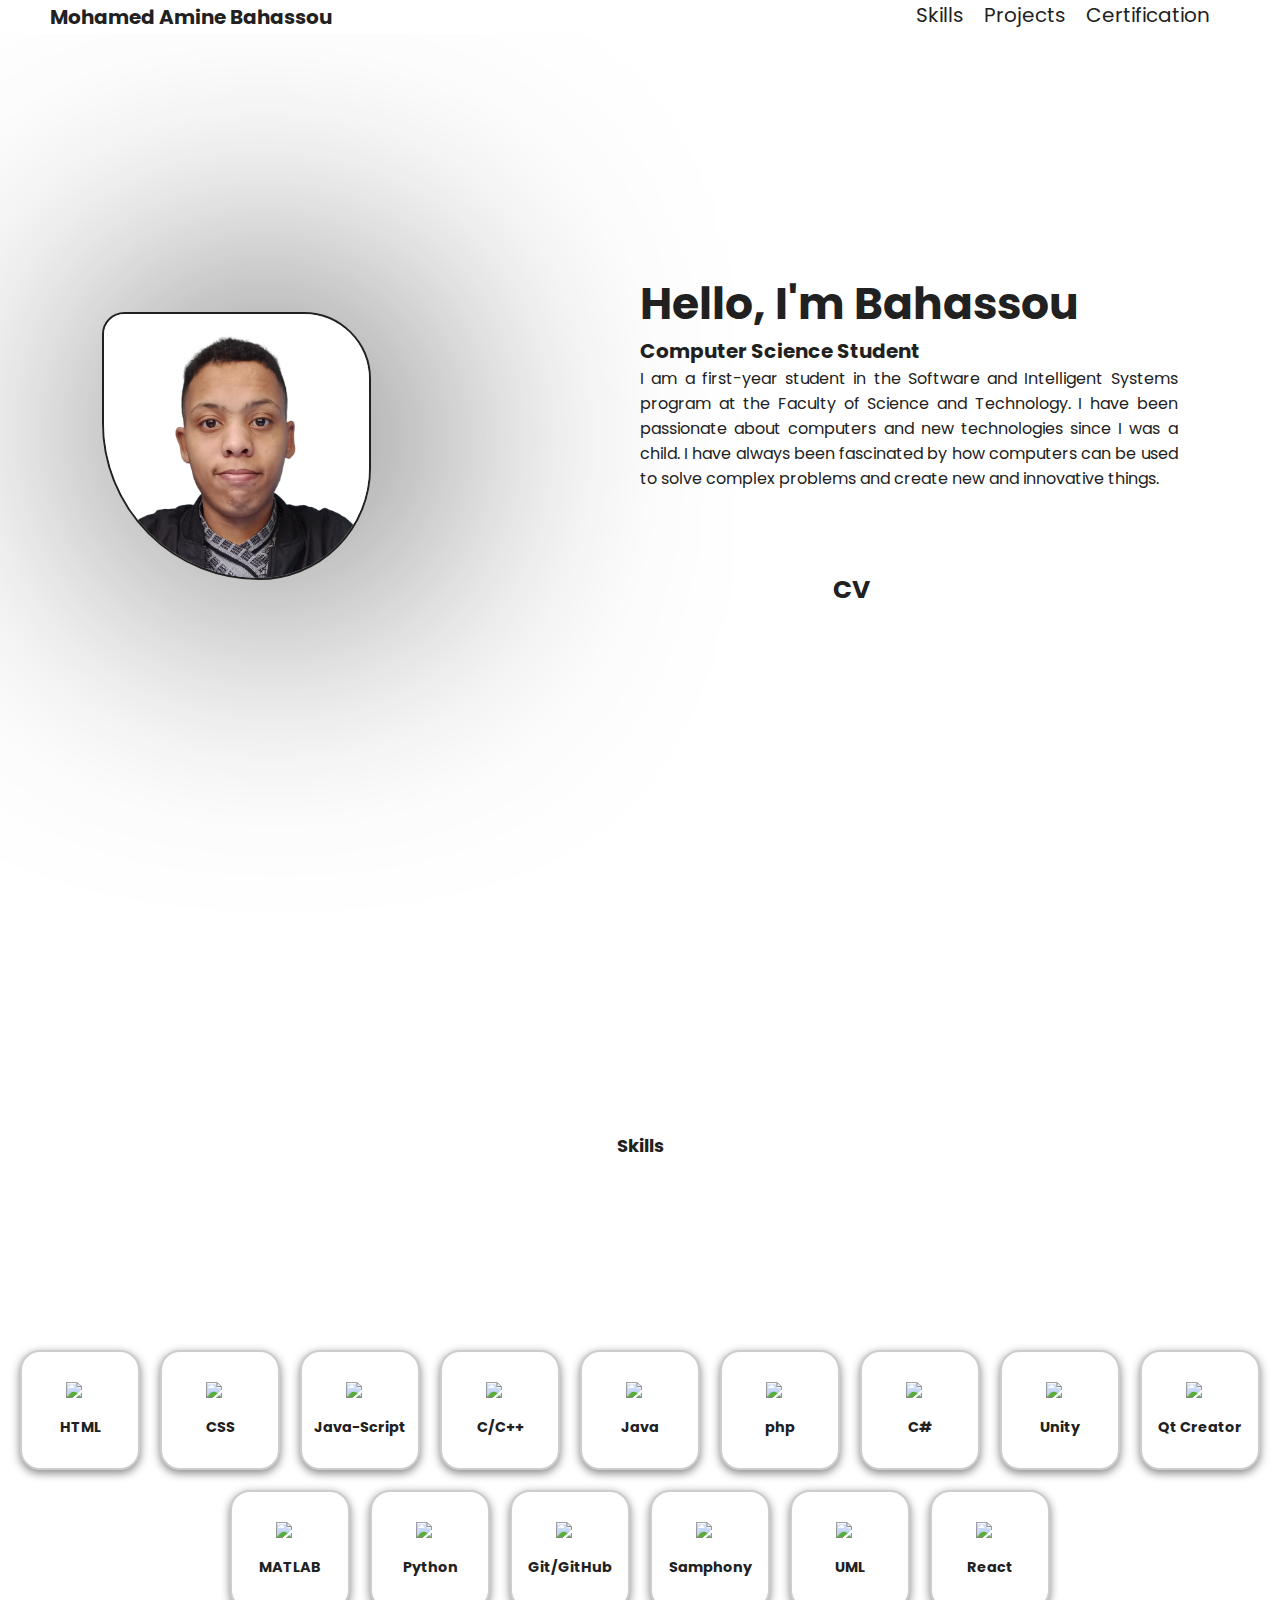
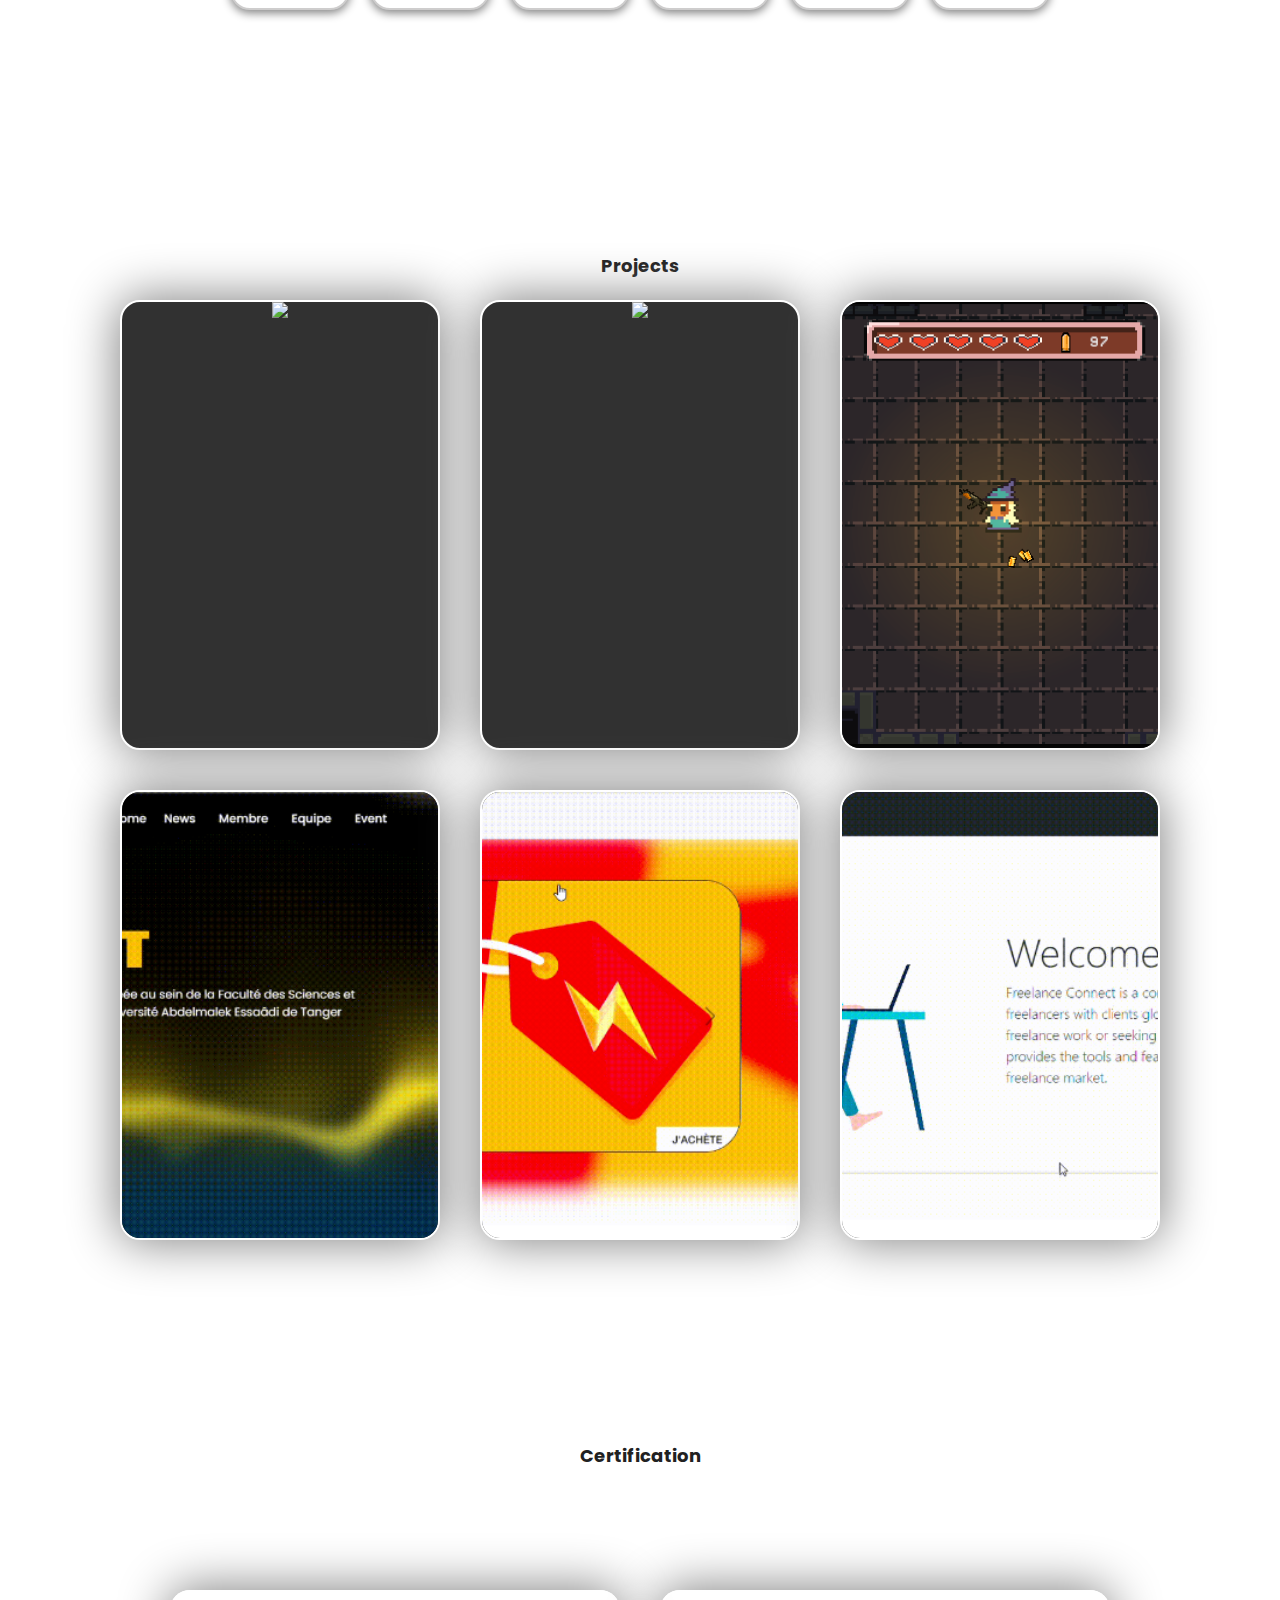
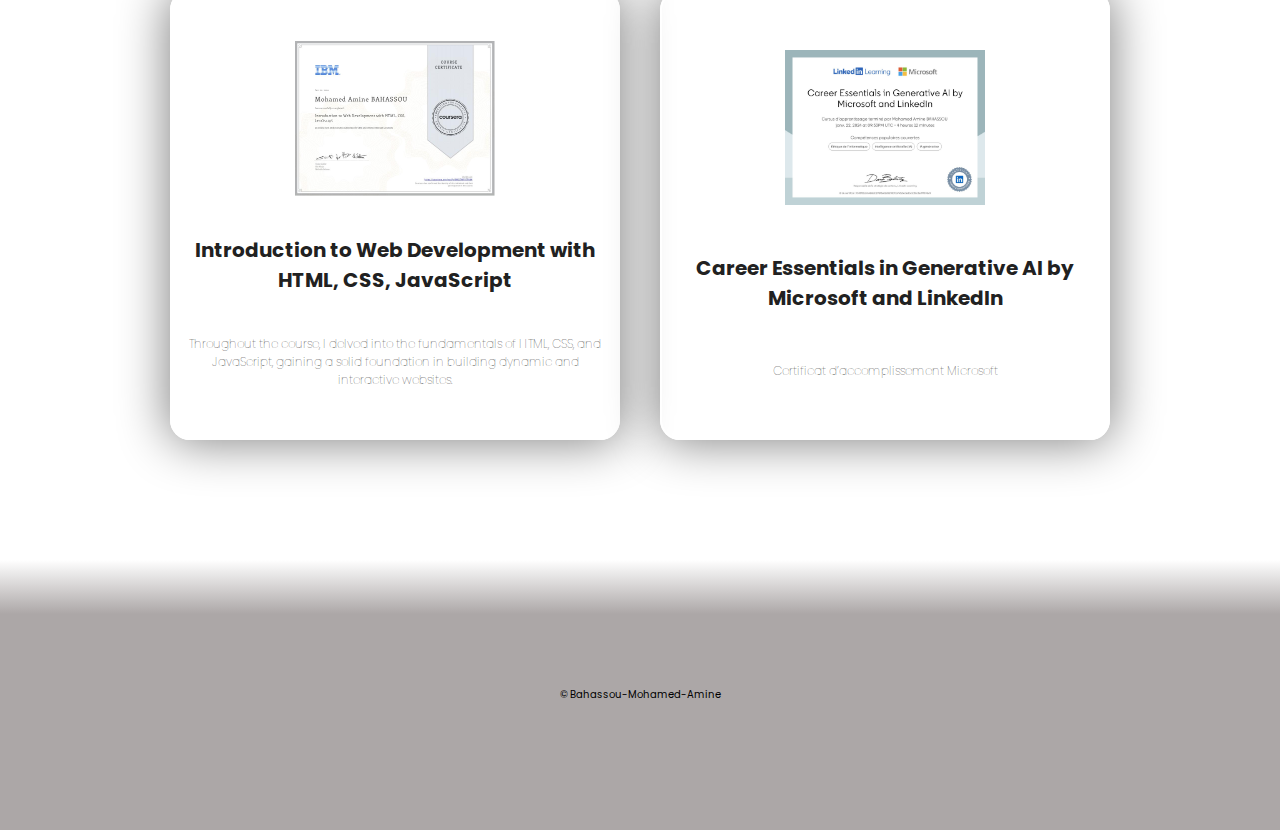
==== commit d896d32a: "n" ====
--- a/index.html
+++ b/index.html
@@ -63,9 +63,6 @@
                 </div>
             </div>
             
-            <div class="website-counter-container"> 
-                <div id="sfcntfs8g98tzrkpfdrw5kn5jaqa7encn83"></div><script type="text/javascript" src="https://counter4.optistats.ovh/private/counter.js?c=ntfs8g98tzrkpfdrw5kn5jaqa7encn83&down=async" async></script><noscript><a href="https://www.freecounterstat.com" title="free traffic counter"><img src="https://counter4.optistats.ovh/private/freecounterstat.php?c=ntfs8g98tzrkpfdrw5kn5jaqa7encn83" border="0" title="free traffic counter" alt="free traffic counter"></a></noscript>            
-            </div>
 
         </div>
     </div>
--- a/style.css
+++ b/style.css
@@ -462,7 +462,7 @@
 #contact a{
     margin: 20px;
     cursor: pointer;
-    color : black ; 
+    color : var(--secondary-color) ; 
 }
 #contact{
     color  : black ; 
@@ -495,6 +495,7 @@
         flex-direction: column;
         justify-content: center;
         align-items: center;    
+        width: 100%;
     }
     #navbar{
         width: 100%;
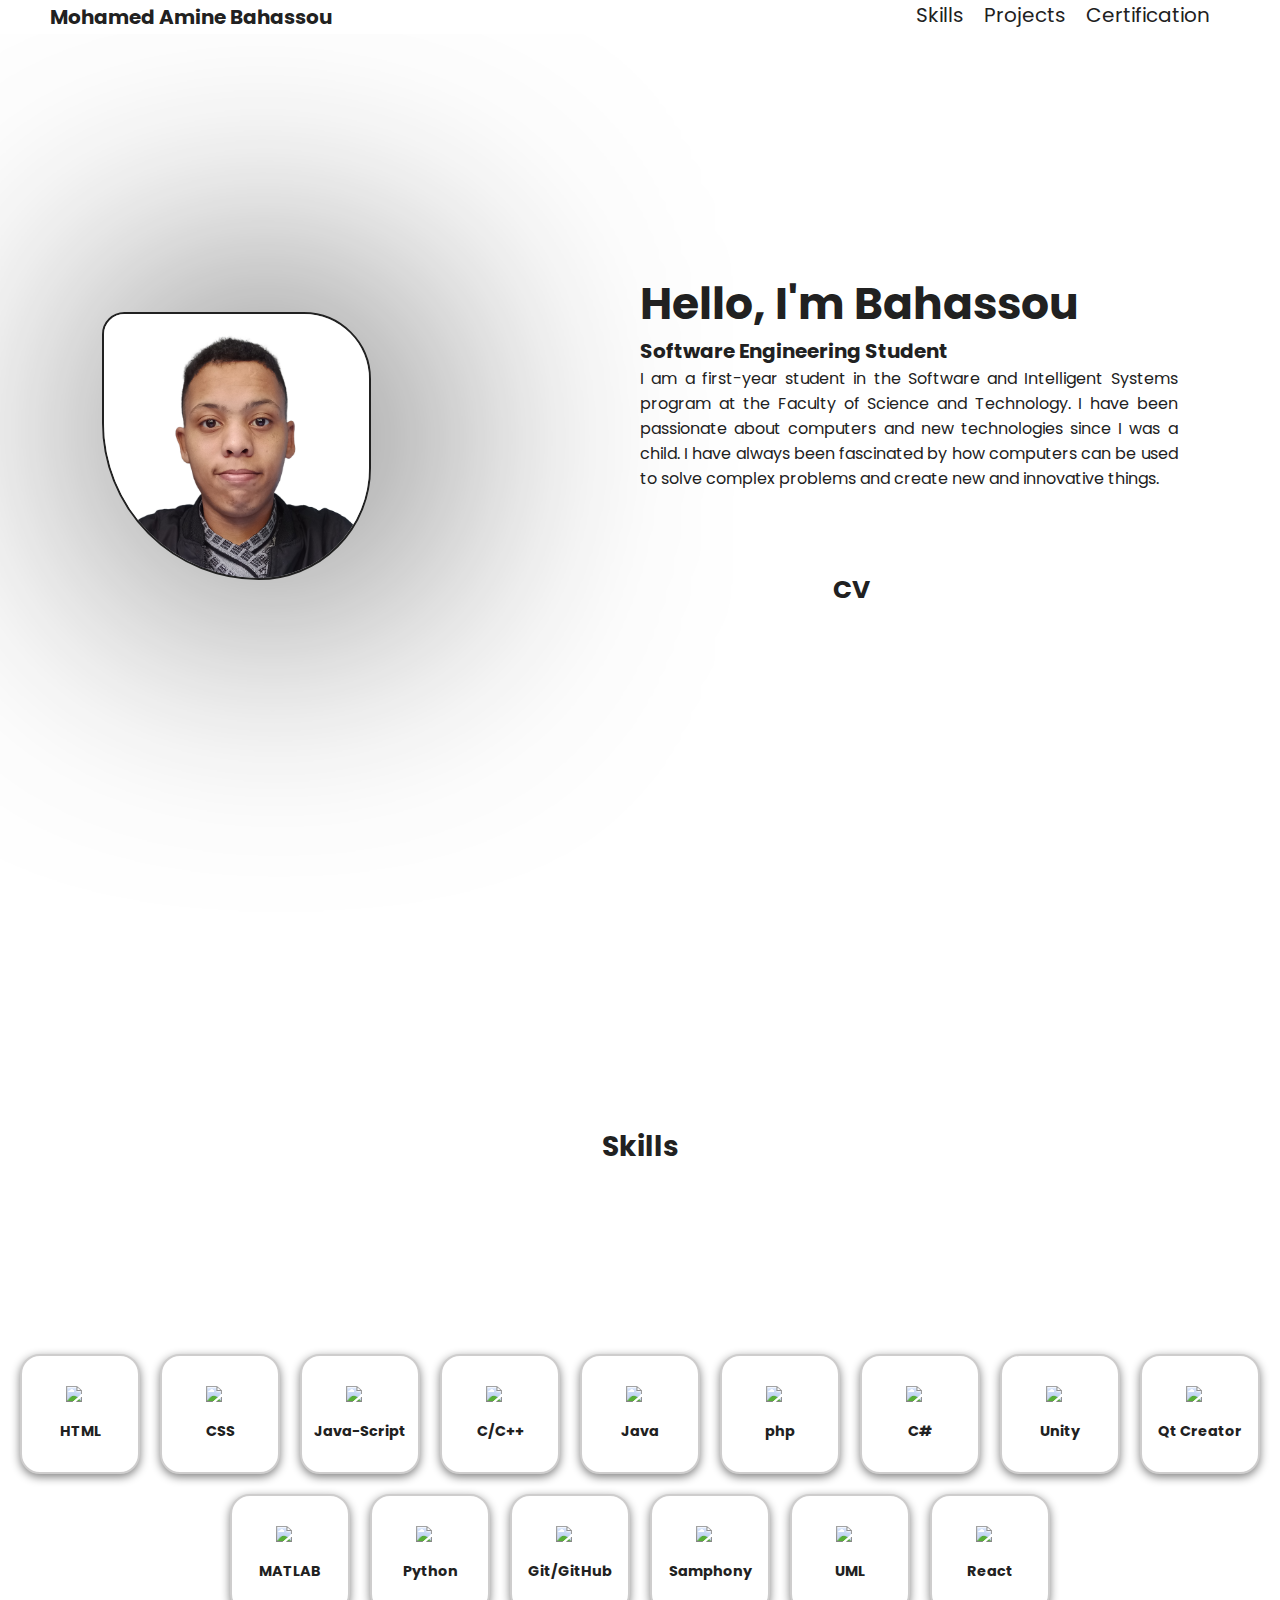
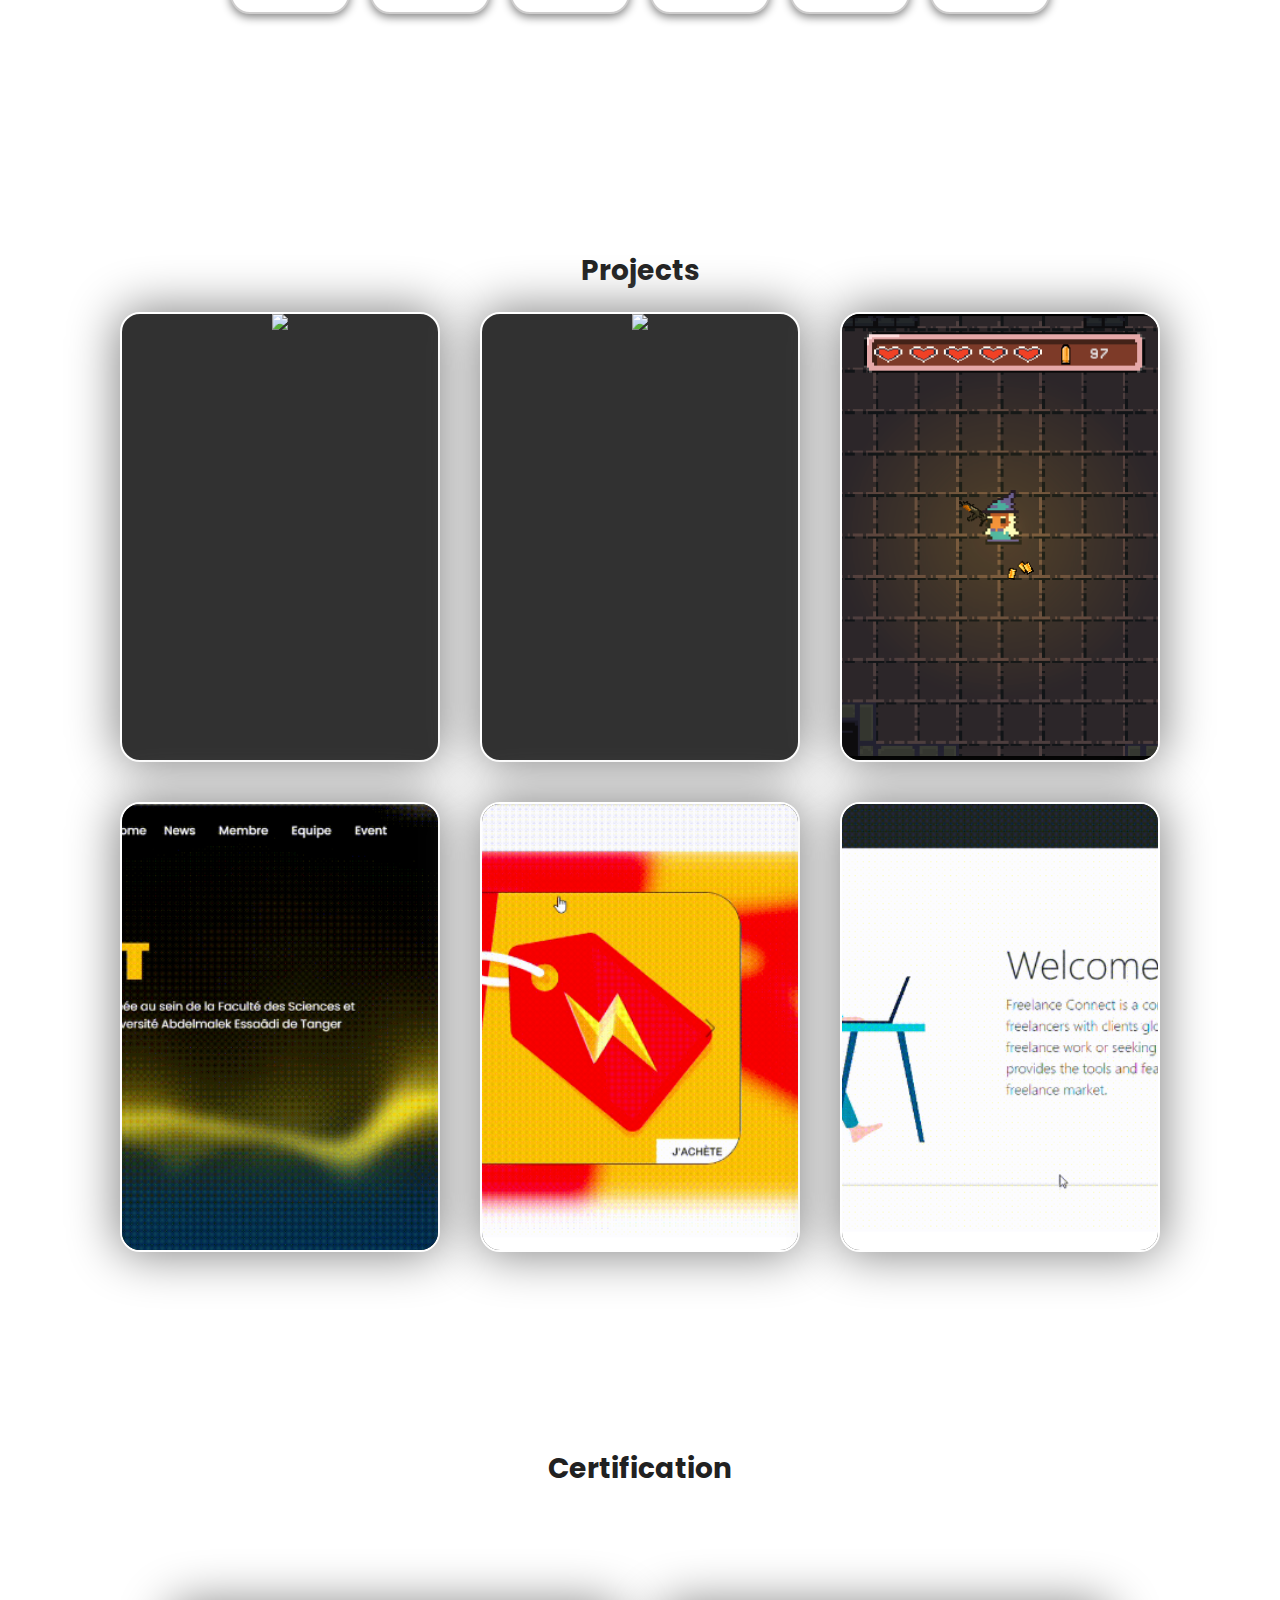
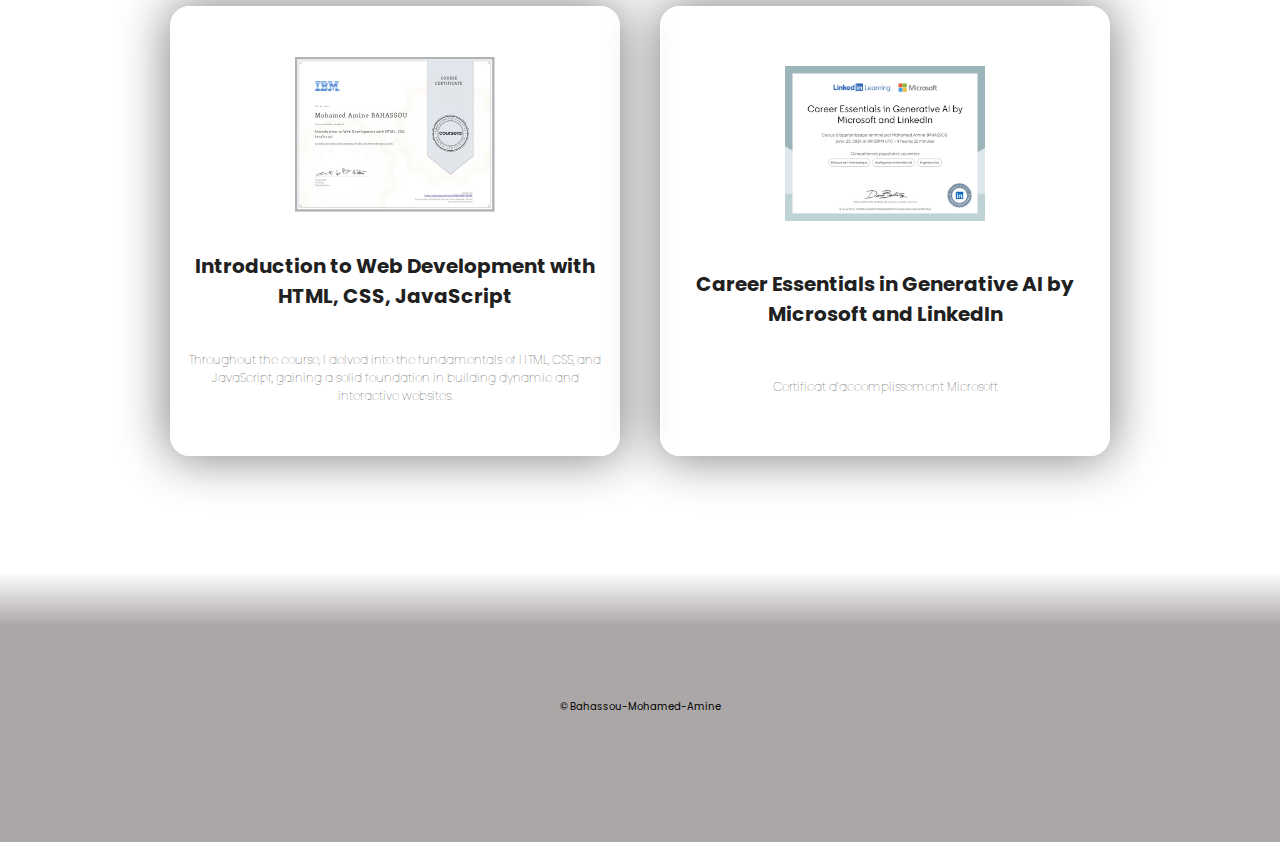
==== commit 2fc18590: "new design" ====
--- a/index.html
+++ b/index.html
@@ -50,7 +50,7 @@
             <div id="hello">
                 <i class="fa-solid fa-hands" style="color: #FFD43B;font-size: 50px;"></i>
                 <h1>Hello, I'm Bahassou</h1>
-                <h3>Computer Science Student</h3>
+                <h3>Software Engineering Student</h3>
                 <p>I am a first-year student in the Software and Intelligent Systems program at the Faculty of Science and Technology.
                     I have been passionate about computers and new technologies since I was a child.
                     I have always been fascinated by how computers can be used to solve complex problems and create new and innovative things.</p>
--- a/style.css
+++ b/style.css
@@ -68,9 +68,8 @@
     font-size: 20px;
 }
 
-#title{
-    font-size: large;
-
+#title {
+    font-size: 1.4em;
 }
 
 
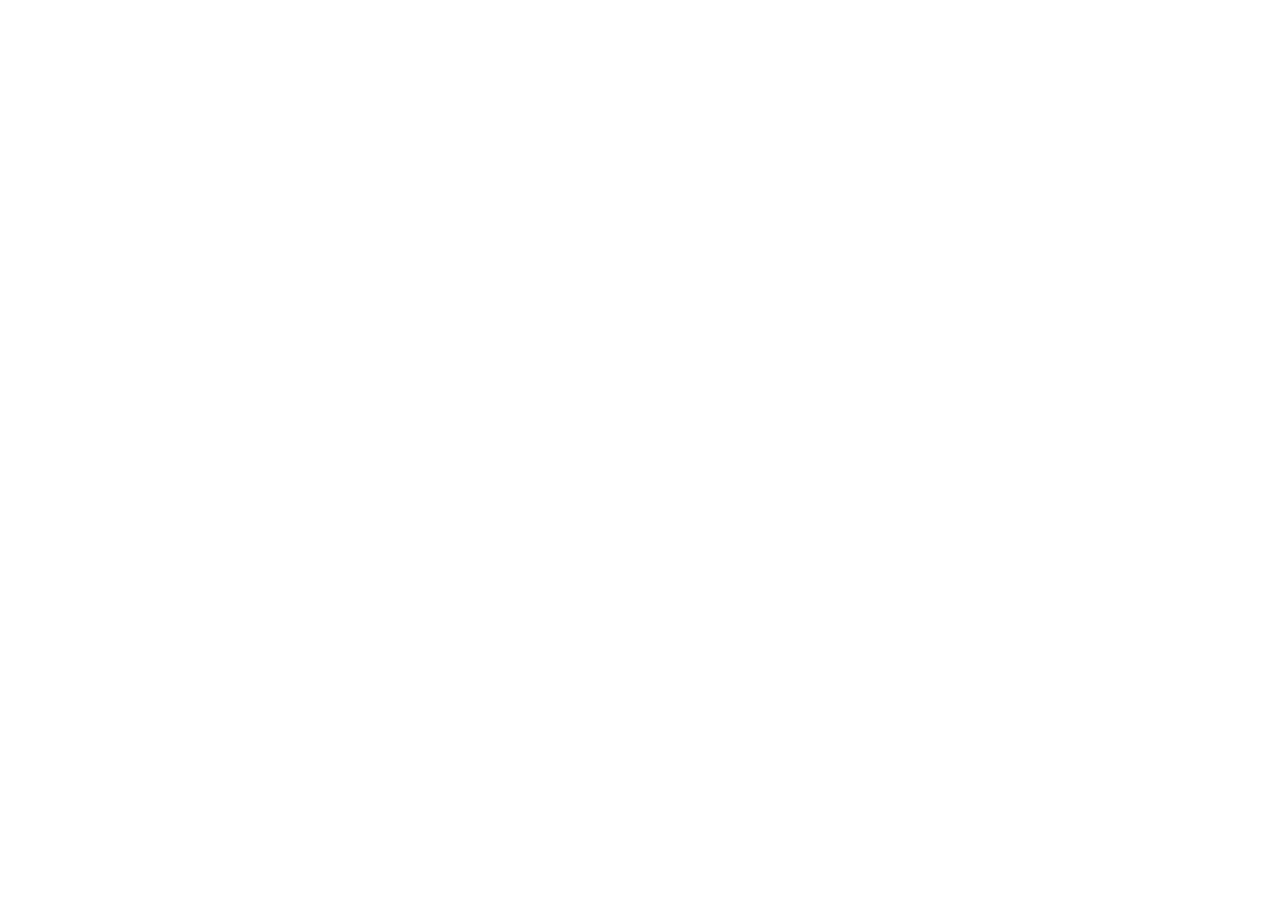
==== commit ef172a3f: "Update index.html" ====
--- a/index.html
+++ b/index.html
@@ -12,6 +12,11 @@
 
 </head>
 <body >
+
+    <script>
+        window.location.href = 'https://mohamedaminebahassou.onrender.com';
+    </script>
+    
     <div id="navbar" style="font-size:100px;">
         <div id="logo" >
             <a href="#"><h1 style="color: var(--secondary-color);">Mohamed Amine Bahassou</h1></a>
@@ -40,7 +45,31 @@
 
 
     <!--home-->
-
+    <div id="myBtn" onclick="topFunction()"><i class="fa-solid fa-arrow-up"></i></div>
+
+    <script>
+        // Get the button
+        let mybutton = document.getElementById("myBtn");
+        
+        // When the user scrolls down 20px from the top of the document, show the button
+        window.onscroll = function() {scrollFunction()};
+        
+        function scrollFunction() {
+          if (document.body.scrollTop > 20 || document.documentElement.scrollTop > 20) {
+            mybutton.style.display = "block";
+          } else {
+            mybutton.style.display = "none";
+          }
+        }
+        
+        // When the user clicks on the button, scroll to the top of the document
+        function topFunction() {
+          document.body.scrollTop = 0;
+          document.documentElement.scrollTop = 0;
+        }
+    </script>
+        
+        
     <div id="home">
         <div class="container">
             <div id="cover">
--- a/style.css
+++ b/style.css
@@ -15,6 +15,22 @@
     }
 }
 
+
+#myBtn {
+    display: none;
+    position: fixed;
+    bottom: 20px;
+    right: 30px;
+    z-index: 99;
+    font-size: 18px;
+    border: none;
+    outline: none;
+    color: var(--secondary-color);
+    cursor: pointer;
+    padding: 15px;
+    border-radius: 4px;
+  }
+  
 
 /*******************/
 
@@ -622,7 +638,7 @@
 @media (min-width: 1440px) {
     
     #hello p {
-        font-size: x-large;
+        font-size: medium;
     }
     #project p{       
         font-size: 1em;
